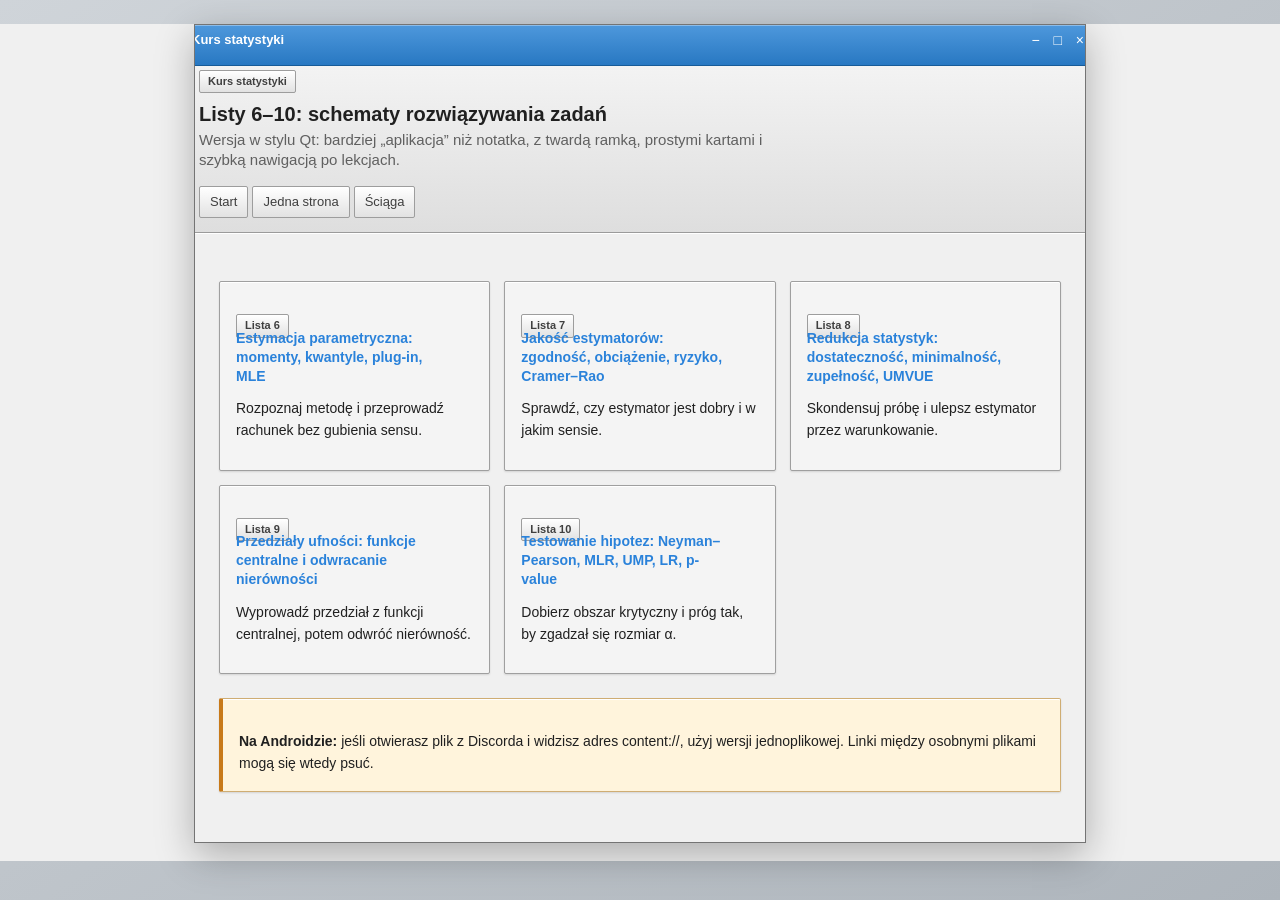
==== index.html @ f98495b5 "docs: rebuild lesson layout from scratch" ====
<!doctype html>
<html lang="pl">
<head>
  <meta charset="utf-8">
  <meta name="viewport" content="width=device-width, initial-scale=1">
  <title>Kurs statystyki — listy 6–10</title>
  <link rel="stylesheet" href="style.css">
</head>
<body>
<main>
  <div class="shell">
    <div class="hero">
      <p class="eyebrow">Kurs statystyki</p>
      <h1>Listy 6–10: schematy rozwiązywania zadań</h1>
      <p class="lead">Wersja w stylu Qt: bardziej „aplikacja” niż notatka, z twardą ramką, prostymi kartami i szybką nawigacją po lekcjach.</p>
      <nav class="nav">
        <a href="index.html">Start</a>
        <a href="kurs-statystyka-full.html">Jedna strona</a>
        <a href="reference/statystyka-listy-6-10.html">Ściąga</a>
      </nav>
    </div>
    <article>
      <div class="grid">
        <div class="card"><span class="tag">Lista 6</span><h2><a href="lessons/0001-estymacja.html">Estymacja parametryczna: momenty, kwantyle, plug-in, MLE</a></h2><p>Rozpoznaj metodę i przeprowadź rachunek bez gubienia sensu.</p></div>
        <div class="card"><span class="tag">Lista 7</span><h2><a href="lessons/0002-redukcja-statystyk.html">Jakość estymatorów: zgodność, obciążenie, ryzyko, Cramer–Rao</a></h2><p>Sprawdź, czy estymator jest dobry i w jakim sensie.</p></div>
        <div class="card"><span class="tag">Lista 8</span><h2><a href="lessons/0003-rao-blackwell-umvue.html">Redukcja statystyk: dostateczność, minimalność, zupełność, UMVUE</a></h2><p>Skondensuj próbę i ulepsz estymator przez warunkowanie.</p></div>
        <div class="card"><span class="tag">Lista 9</span><h2><a href="lessons/0004-przedzialy-ufnosci.html">Przedziały ufności: funkcje centralne i odwracanie nierówności</a></h2><p>Wyprowadź przedział z funkcji centralnej, potem odwróć nierówność.</p></div>
        <div class="card"><span class="tag">Lista 10</span><h2><a href="lessons/0005-testy-hipotez.html">Testowanie hipotez: Neyman–Pearson, MLR, UMP, LR, p-value</a></h2><p>Dobierz obszar krytyczny i próg tak, by zgadzał się rozmiar α.</p></div>
      </div>
      <div class="pitfall"><b>Na Androidzie:</b> jeśli otwierasz plik z Discorda i widzisz adres <code>content://</code>, użyj wersji jednoplikowej. Linki między osobnymi plikami mogą się wtedy psuć.</div>
    </article>
  </div>
</main>
</body>
</html>
---- style.css ----
:root {
  --primary: #2a82da;
  --primary-active: #1f6fb8;
  --primary-light: #dbeaf7;
  --secondary: #354a5f;
  --accent-orange: #c87918;
  --accent-orange-deep: #744207;
  --accent-orange-light: #fff4dc;
  --accent-teal: #398b8b;
  --accent-teal-light: #e4f1f1;
  --accent-green: #3a8f45;
  --accent-green-light: #e3f1e5;
  --accent-pink: #ff64c8;
  --accent-purple: #d6b6f6;
  --accent-sky: #62aef0;
  --canvas: #f0f0f0;
  --canvas-soft: #d7d9dc;
  --surface: #f4f4f4;
  --ink: #202020;
  --ink-secondary: #3f3f3f;
  --ink-muted: #606060;
  --ink-faint: #8a8a8a;
  --hairline: #a8a8a8;
  --shadow-l0: inset 0 1px 0 #fff, 0 1px 2px rgba(0,0,0,.12);
  --shadow-l1: inset 0 1px 0 #fff, 0 2px 5px rgba(0,0,0,.18);
  --radius-xs: 2px;
  --radius-sm: 2px;
  --radius-md: 3px;
  --radius-lg: 3px;
  --radius-xl: 4px;
  --radius-full: 9999px;
  --spacing-xxs: 4px;
  --spacing-xs: 8px;
  --spacing-sm: 12px;
  --spacing-md: 16px;
  --spacing-lg: 24px;
  --spacing-xl: 28px;
  --spacing-xxl: 32px;
}

* { margin: 0; padding: 0; box-sizing: border-box; }

html {
  min-height: 100%;
  background: linear-gradient(145deg, #cfd4d9, #aeb5bc);
}

body {
  font-family: "Noto Sans", "Segoe UI", Arial, sans-serif;
  line-height: 1.55;
  font-size: 14px;
  color: var(--ink);
  background: var(--canvas);
  -webkit-font-smoothing: antialiased;
  font-feature-settings: 'lnum' 1;
}

main {
  max-width: 920px;
  margin: 24px auto;
  padding: 0 14px 18px;
}

.shell {
  background: var(--canvas);
  border: 1px solid #747474;
  box-shadow: 0 12px 36px rgba(0,0,0,.28);
  overflow: hidden;
}

.hero {
  position: relative;
  margin: 0 -14px 16px;
  padding: 45px 18px 14px;
  border-bottom: 1px solid #9b9b9b;
  background: linear-gradient(#f8f8f8, #dedede);
  box-shadow: inset 0 1px #fff, 0 1px 0 #fff;
}

.hero::before {
  content: "Kurs statystyki";
  position: absolute;
  inset: 0 0 auto;
  height: 30px;
  padding: 5px 10px;
  color: #fff;
  font-size: 13px;
  font-weight: 600;
  line-height: 20px;
  text-align: left;
  background: linear-gradient(#4e98dc, #2878c2);
  border-bottom: 1px solid #175b98;
  box-shadow: inset 0 1px rgba(255,255,255,.35);
}

.hero::after {
  content: "−  □  ×";
  position: absolute;
  top: 5px;
  right: 10px;
  color: #fff;
  font-size: 14px;
  line-height: 20px;
  letter-spacing: 5px;
}

article { padding: 26px 24px 34px; }

h1, h2, h3 {
  font-family: "Noto Sans", "Segoe UI", Arial, sans-serif;
  line-height: 1.3;
  letter-spacing: 0;
}

h1 {
  font-size: 20px;
  font-weight: 600;
  color: var(--ink);
  margin-bottom: 3px;
}

h2 {
  font-size: 18px;
  font-weight: 600;
  line-height: 1.25;
  letter-spacing: 0;
  margin: 22px 0 10px;
  color: var(--ink);
}

h2::before { content: none; }

.card h2 {
  font-size: 14px;
  margin: 0 0 10px;
}

h3 {
  font-size: 13px;
  font-weight: 600;
  color: var(--ink);
  margin-bottom: 6px;
}

p {
  margin: 0 0 12px;
}

.eyebrow,
.tag,
.lesson-num {
  display: inline-block;
  background: linear-gradient(#fff, #e2e2e2);
  color: var(--ink-secondary);
  font-size: 11px;
  font-weight: 600;
  line-height: 1.4;
  padding: 3px 8px;
  border-radius: 2px;
  margin-bottom: 8px;
  border: 1px solid #9d9d9d;
  box-shadow: inset 0 1px #fff;
  letter-spacing: 0;
  text-transform: none;
}

.lead {
  color: var(--ink-muted);
  font-size: 15px;
  line-height: 1.33;
  max-width: 72ch;
}

.muted { color: var(--ink-muted); }

a { color: var(--primary); text-decoration: none; }
a:hover { text-decoration: underline; }

.nav { display: flex; flex-wrap: wrap; gap: var(--spacing-xxs); margin-top: var(--spacing-md); }
.nav a {
  display: inline-block;
  padding: 5px 10px;
  border: 1px solid #9d9d9d;
  border-radius: 2px;
  background: linear-gradient(#fff, #e2e2e2);
  box-shadow: inset 0 1px #fff;
  color: var(--ink-secondary);
  font-size: 13px;
}
.nav a:hover { background: linear-gradient(#fff, #d9d9d9); }

.progress-bar {
  display: flex;
  gap: var(--spacing-xxs);
  justify-content: center;
  margin-top: var(--spacing-md);
}

.progress-bar a {
  display: block;
  width: 40px;
  height: 7px;
  border-radius: 1px;
  background: #c5c5c5;
  border: 1px solid #989898;
  transition: background 0.15s;
  text-decoration: none;
}

.progress-bar a:hover { background: var(--ink-faint); }
.progress-bar a.active { background: var(--primary); }
.progress-bar a.done { background: var(--accent-green); }

.grid { display: grid; grid-template-columns: repeat(auto-fit,minmax(245px,1fr)); gap: 14px; margin-top: 6px; }

.card,
.box,
.example,
.scheme,
.pitfall,
.exercise,
.source {
  background: var(--surface);
  border-radius: 2px;
  box-shadow: var(--shadow-l0);
  padding: 32px 16px 16px;
  margin: 24px 0 16px;
  border: 1px solid #9f9f9f;
  transition: box-shadow 0.2s;
}

.card { margin: 0; }
.card:hover { box-shadow: var(--shadow-l1); }

.card h2 {
  width: fit-content;
  max-width: calc(100% - 16px);
  font-size: 14px;
  font-weight: 600;
  line-height: 1.35;
  letter-spacing: 0;
  margin: -18px 0 12px -7px;
  padding: 1px 7px;
  color: var(--ink);
  background: var(--surface);
}

.scheme {
  background: var(--primary-light);
  border: 1px solid #8baeca;
  border-left: 4px solid var(--primary);
  border-radius: 2px;
}

.example {
  background: var(--accent-teal-light);
  border: 1px solid #8cb3b3;
  border-left: 4px solid var(--accent-teal);
  border-radius: 2px;
}

.pitfall {
  background: var(--accent-orange-light);
  border: 1px solid #cfad73;
  border-left: 4px solid var(--accent-orange);
  border-radius: 2px;
}

.exercise {
  background: #fff;
  border: 1px solid #9f9f9f;
  border-left: 4px solid var(--accent-green);
  border-radius: 2px;
}

.source {
  background: #f9f9f9;
  border: 1px solid #b4b4b4;
  border-radius: 2px;
}

.small { font-size: 13px; color: var(--ink-secondary); }

.formula {
  display: block;
  white-space: pre-wrap;
  overflow-x: auto;
  background: #fbfbfb;
  border: 1px solid #cfcfcf;
  border-radius: 2px;
  padding: 10px 12px;
  margin: 10px 0;
  font-family: "Noto Sans Mono", Consolas, Monaco, Menlo, monospace;
  font-size: 13px;
  line-height: 1.45;
}

.step {
  display: flex;
  gap: var(--spacing-sm);
  margin: var(--spacing-xs) 0;
  align-items: baseline;
}

.step-num {
  background: linear-gradient(#55a2e8, #267bc7);
  color: var(--surface);
  min-width: 1.5rem;
  height: 1.5rem;
  display: flex;
  align-items: center;
  justify-content: center;
  border-radius: 2px;
  font-weight: 600;
  box-shadow: inset 0 1px 0 rgba(255,255,255,.35);
  flex: 0 0 auto;
}

ol, ul { margin: .5rem 0 .8rem 1.25rem; padding: 0; }
li { margin: .2rem 0 .45rem; }
pre { margin: 0; }
code, kbd { font-family: inherit; }

blockquote {
  margin: 14px 0;
  padding: 12px 14px;
  background: #f7fbff;
  border-left: 4px solid var(--primary);
  border-radius: 0 2px 2px 0;
}

hr { border: none; border-top: 1px solid #d2dae7; margin: 22px 0; }

@media (max-width: 640px) {
  main { padding: 0 10px 12px; }
  .hero { margin: 0 -10px 12px; padding-top: 42px; }
  .card, .box, .example, .scheme, .pitfall, .exercise, .source { padding: 18px 12px 12px; }
}
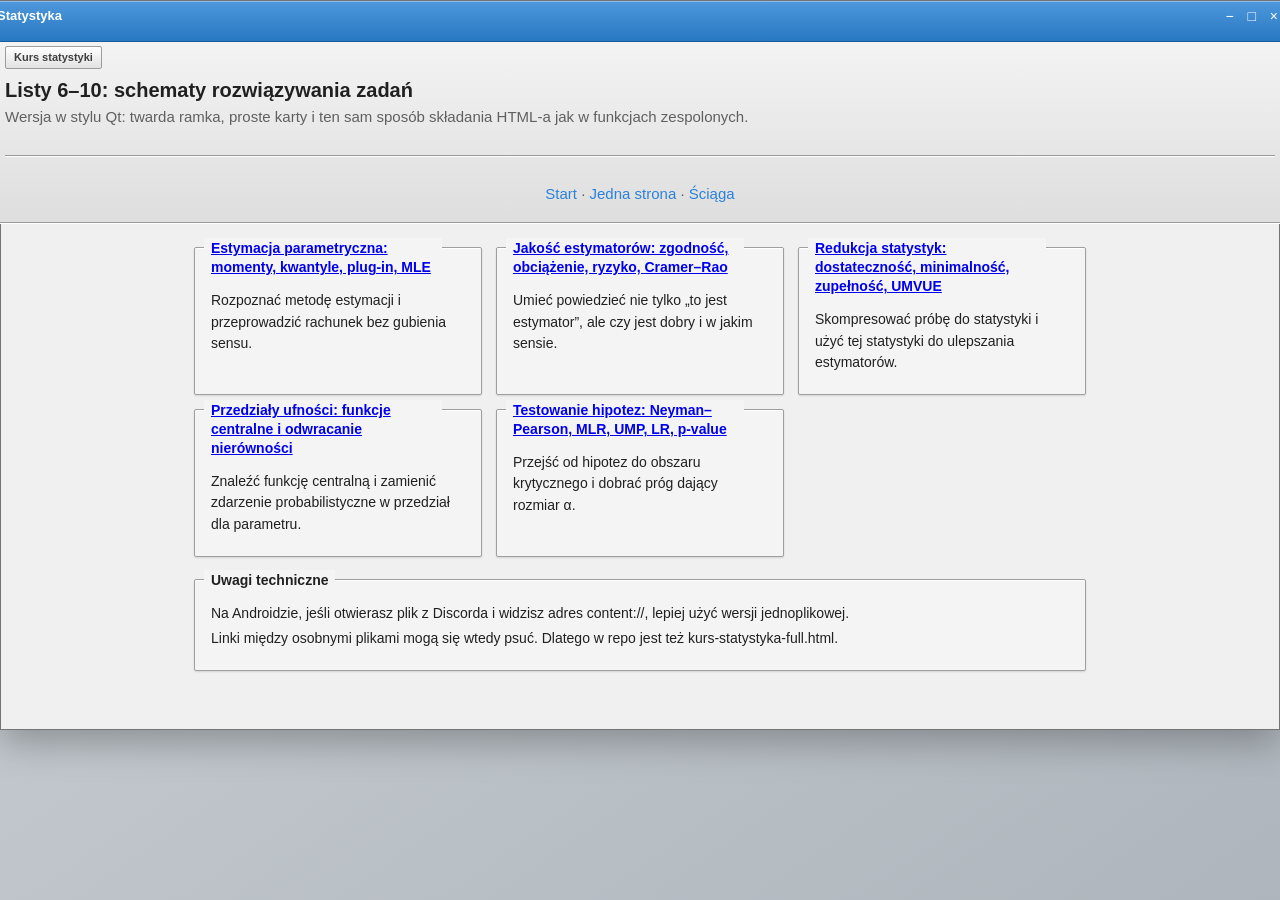
==== commit 1887ab3c: "Rebuild statystyka in Qt style with KaTeX" ====
--- a/index.html
+++ b/index.html
@@ -1,35 +1,27 @@
-<!doctype html>
+<!DOCTYPE html>
 <html lang="pl">
 <head>
-  <meta charset="utf-8">
-  <meta name="viewport" content="width=device-width, initial-scale=1">
-  <title>Kurs statystyki — listy 6–10</title>
-  <link rel="stylesheet" href="style.css">
+<meta charset="UTF-8">
+<meta name="viewport" content="width=device-width, initial-scale=1.0">
+<title>Kurs statystyki — listy 6–10</title>
+<link rel="stylesheet" href="style.css">
 </head>
 <body>
+<header>
+<span class="lesson-num">Kurs statystyki</span>
+<h1>Listy 6–10: schematy rozwiązywania zadań</h1>
+<p>Wersja w stylu Qt: twarda ramka, proste karty i ten sam sposób składania HTML-a jak w funkcjach zespolonych.</p>
+<nav class="nav">
+<p><a href="index.html">Start</a> · <a href="kurs-statystyka-full.html">Jedna strona</a> · <a href="reference/statystyka-listy-6-10.html">Ściąga</a></p>
+</nav>
+</header>
 <main>
-  <div class="shell">
-    <div class="hero">
-      <p class="eyebrow">Kurs statystyki</p>
-      <h1>Listy 6–10: schematy rozwiązywania zadań</h1>
-      <p class="lead">Wersja w stylu Qt: bardziej „aplikacja” niż notatka, z twardą ramką, prostymi kartami i szybką nawigacją po lekcjach.</p>
-      <nav class="nav">
-        <a href="index.html">Start</a>
-        <a href="kurs-statystyka-full.html">Jedna strona</a>
-        <a href="reference/statystyka-listy-6-10.html">Ściąga</a>
-      </nav>
-    </div>
-    <article>
-      <div class="grid">
-        <div class="card"><span class="tag">Lista 6</span><h2><a href="lessons/0001-estymacja.html">Estymacja parametryczna: momenty, kwantyle, plug-in, MLE</a></h2><p>Rozpoznaj metodę i przeprowadź rachunek bez gubienia sensu.</p></div>
-        <div class="card"><span class="tag">Lista 7</span><h2><a href="lessons/0002-redukcja-statystyk.html">Jakość estymatorów: zgodność, obciążenie, ryzyko, Cramer–Rao</a></h2><p>Sprawdź, czy estymator jest dobry i w jakim sensie.</p></div>
-        <div class="card"><span class="tag">Lista 8</span><h2><a href="lessons/0003-rao-blackwell-umvue.html">Redukcja statystyk: dostateczność, minimalność, zupełność, UMVUE</a></h2><p>Skondensuj próbę i ulepsz estymator przez warunkowanie.</p></div>
-        <div class="card"><span class="tag">Lista 9</span><h2><a href="lessons/0004-przedzialy-ufnosci.html">Przedziały ufności: funkcje centralne i odwracanie nierówności</a></h2><p>Wyprowadź przedział z funkcji centralnej, potem odwróć nierówność.</p></div>
-        <div class="card"><span class="tag">Lista 10</span><h2><a href="lessons/0005-testy-hipotez.html">Testowanie hipotez: Neyman–Pearson, MLR, UMP, LR, p-value</a></h2><p>Dobierz obszar krytyczny i próg tak, by zgadzał się rozmiar α.</p></div>
-      </div>
-      <div class="pitfall"><b>Na Androidzie:</b> jeśli otwierasz plik z Discorda i widzisz adres <code>content://</code>, użyj wersji jednoplikowej. Linki między osobnymi plikami mogą się wtedy psuć.</div>
-    </article>
-  </div>
+<div class="grid"><section class="card"><h2><a href="lessons/0001-estymacja.html">Estymacja parametryczna: momenty, kwantyle, plug-in, MLE</a></h2><p>Rozpoznać metodę estymacji i przeprowadzić rachunek bez gubienia sensu.</p></section><section class="card"><h2><a href="lessons/0002-redukcja-statystyk.html">Jakość estymatorów: zgodność, obciążenie, ryzyko, Cramer–Rao</a></h2><p>Umieć powiedzieć nie tylko „to jest estymator”, ale czy jest dobry i w jakim sensie.</p></section><section class="card"><h2><a href="lessons/0003-rao-blackwell-umvue.html">Redukcja statystyk: dostateczność, minimalność, zupełność, UMVUE</a></h2><p>Skompresować próbę do statystyki i użyć tej statystyki do ulepszania estymatorów.</p></section><section class="card"><h2><a href="lessons/0004-przedzialy-ufnosci.html">Przedziały ufności: funkcje centralne i odwracanie nierówności</a></h2><p>Znaleźć funkcję centralną i zamienić zdarzenie probabilistyczne w przedział dla parametru.</p></section><section class="card"><h2><a href="lessons/0005-testy-hipotez.html">Testowanie hipotez: Neyman–Pearson, MLR, UMP, LR, p-value</a></h2><p>Przejść od hipotez do obszaru krytycznego i dobrać próg dający rozmiar α.</p></section></div>
+<div class="card">
+<h2>Uwagi techniczne</h2>
+<p>Na Androidzie, jeśli otwierasz plik z Discorda i widzisz adres <code>content://</code>, lepiej użyć wersji jednoplikowej.</p>
+<p>Linki między osobnymi plikami mogą się wtedy psuć. Dlatego w repo jest też <code>kurs-statystyka-full.html</code>.</p>
+</div>
 </main>
 </body>
 </html>
--- a/style.css
+++ b/style.css
@@ -1,4 +1,3 @@
-
 :root {
   --primary: #2a82da;
   --primary-active: #1f6fb8;
@@ -52,6 +51,8 @@
   font-size: 14px;
   color: var(--ink);
   background: var(--canvas);
+  border: 1px solid #747474;
+  box-shadow: 0 12px 36px rgba(0,0,0,.28);
   -webkit-font-smoothing: antialiased;
   font-feature-settings: 'lnum' 1;
 }
@@ -62,14 +63,7 @@
   padding: 0 14px 18px;
 }
 
-.shell {
-  background: var(--canvas);
-  border: 1px solid #747474;
-  box-shadow: 0 12px 36px rgba(0,0,0,.28);
-  overflow: hidden;
-}
-
-.hero {
+header {
   position: relative;
   margin: 0 -14px 16px;
   padding: 45px 18px 14px;
@@ -78,8 +72,8 @@
   box-shadow: inset 0 1px #fff, 0 1px 0 #fff;
 }
 
-.hero::before {
-  content: "Kurs statystyki";
+header::before {
+  content: "Statystyka";
   position: absolute;
   inset: 0 0 auto;
   height: 30px;
@@ -94,7 +88,7 @@
   box-shadow: inset 0 1px rgba(255,255,255,.35);
 }
 
-.hero::after {
+header::after {
   content: "−  □  ×";
   position: absolute;
   top: 5px;
@@ -105,50 +99,21 @@
   letter-spacing: 5px;
 }
 
-article { padding: 26px 24px 34px; }
-
-h1, h2, h3 {
-  font-family: "Noto Sans", "Segoe UI", Arial, sans-serif;
+header h1 {
+  font-size: 20px;
+  font-weight: 600;
   line-height: 1.3;
   letter-spacing: 0;
-}
-
-h1 {
-  font-size: 20px;
-  font-weight: 600;
   color: var(--ink);
   margin-bottom: 3px;
 }
 
-h2 {
-  font-size: 18px;
-  font-weight: 600;
-  line-height: 1.25;
-  letter-spacing: 0;
-  margin: 22px 0 10px;
-  color: var(--ink);
-}
-
-h2::before { content: none; }
-
-.card h2 {
-  font-size: 14px;
-  margin: 0 0 10px;
-}
-
-h3 {
-  font-size: 13px;
-  font-weight: 600;
-  color: var(--ink);
-  margin-bottom: 6px;
-}
-
-p {
-  margin: 0 0 12px;
-}
-
-.eyebrow,
-.tag,
+header p {
+  color: var(--ink-muted);
+  font-size: 15px;
+  line-height: 1.33;
+}
+
 .lesson-num {
   display: inline-block;
   background: linear-gradient(#fff, #e2e2e2);
@@ -161,34 +126,7 @@
   margin-bottom: 8px;
   border: 1px solid #9d9d9d;
   box-shadow: inset 0 1px #fff;
-  letter-spacing: 0;
-  text-transform: none;
-}
-
-.lead {
-  color: var(--ink-muted);
-  font-size: 15px;
-  line-height: 1.33;
-  max-width: 72ch;
-}
-
-.muted { color: var(--ink-muted); }
-
-a { color: var(--primary); text-decoration: none; }
-a:hover { text-decoration: underline; }
-
-.nav { display: flex; flex-wrap: wrap; gap: var(--spacing-xxs); margin-top: var(--spacing-md); }
-.nav a {
-  display: inline-block;
-  padding: 5px 10px;
-  border: 1px solid #9d9d9d;
-  border-radius: 2px;
-  background: linear-gradient(#fff, #e2e2e2);
-  box-shadow: inset 0 1px #fff;
-  color: var(--ink-secondary);
-  font-size: 13px;
-}
-.nav a:hover { background: linear-gradient(#fff, #d9d9d9); }
+}
 
 .progress-bar {
   display: flex;
@@ -212,25 +150,16 @@
 .progress-bar a.active { background: var(--primary); }
 .progress-bar a.done { background: var(--accent-green); }
 
-.grid { display: grid; grid-template-columns: repeat(auto-fit,minmax(245px,1fr)); gap: 14px; margin-top: 6px; }
-
-.card,
-.box,
-.example,
-.scheme,
-.pitfall,
-.exercise,
-.source {
+.card {
   background: var(--surface);
   border-radius: 2px;
   box-shadow: var(--shadow-l0);
-  padding: 32px 16px 16px;
-  margin: 24px 0 16px;
+  padding: 22px 16px 16px;
+  margin: 22px 0 16px;
   border: 1px solid #9f9f9f;
   transition: box-shadow 0.2s;
 }
 
-.card { margin: 0; }
 .card:hover { box-shadow: var(--shadow-l1); }
 
 .card h2 {
@@ -240,60 +169,41 @@
   font-weight: 600;
   line-height: 1.35;
   letter-spacing: 0;
-  margin: -18px 0 12px -7px;
+  margin: -32px 0 12px -7px;
   padding: 1px 7px;
   color: var(--ink);
   background: var(--surface);
 }
 
-.scheme {
+.card h2::before { content: none; }
+
+.block {
   background: var(--primary-light);
   border: 1px solid #8baeca;
   border-left: 4px solid var(--primary);
-  border-radius: 2px;
-}
+  padding: var(--spacing-md) var(--spacing-md);
+  margin: var(--spacing-md) 0;
+  border-radius: 2px;
+}
+
+.warning {
+  background: var(--accent-orange-light);
+  border: 1px solid #cfad73;
+  border-left: 4px solid var(--accent-orange);
+  padding: var(--spacing-md) var(--spacing-md);
+  margin: var(--spacing-md) 0;
+  border-radius: 2px;
+}
+
+.warning strong { color: var(--accent-orange-deep); }
 
 .example {
   background: var(--accent-teal-light);
   border: 1px solid #8cb3b3;
   border-left: 4px solid var(--accent-teal);
-  border-radius: 2px;
-}
-
-.pitfall {
-  background: var(--accent-orange-light);
-  border: 1px solid #cfad73;
-  border-left: 4px solid var(--accent-orange);
-  border-radius: 2px;
-}
-
-.exercise {
-  background: #fff;
-  border: 1px solid #9f9f9f;
-  border-left: 4px solid var(--accent-green);
-  border-radius: 2px;
-}
-
-.source {
-  background: #f9f9f9;
-  border: 1px solid #b4b4b4;
-  border-radius: 2px;
-}
-
-.small { font-size: 13px; color: var(--ink-secondary); }
-
-.formula {
-  display: block;
-  white-space: pre-wrap;
-  overflow-x: auto;
-  background: #fbfbfb;
-  border: 1px solid #cfcfcf;
-  border-radius: 2px;
-  padding: 10px 12px;
-  margin: 10px 0;
-  font-family: "Noto Sans Mono", Consolas, Monaco, Menlo, monospace;
-  font-size: 13px;
-  line-height: 1.45;
+  padding: var(--spacing-md) var(--spacing-md);
+  margin: var(--spacing-md) 0;
+  border-radius: 2px;
 }
 
 .step {
@@ -312,14 +222,66 @@
   align-items: center;
   justify-content: center;
   border-radius: 2px;
-  font-weight: 600;
-  box-shadow: inset 0 1px 0 rgba(255,255,255,.35);
-  flex: 0 0 auto;
-}
-
-ol, ul { margin: .5rem 0 .8rem 1.25rem; padding: 0; }
-li { margin: .2rem 0 .45rem; }
-pre { margin: 0; }
+  border: 1px solid #1d68aa;
+  box-shadow: inset 0 1px rgba(255,255,255,.3);
+  font-size: 12px;
+  font-weight: 600;
+  flex-shrink: 0;
+  margin-top: 0.1rem;
+}
+
+.quiz { margin-top: var(--spacing-md); }
+
+.quiz-question {
+  font-size: 15px;
+  font-weight: 600;
+  line-height: 1.33;
+  margin-bottom: var(--spacing-xs);
+}
+
+.quiz-options button {
+  display: block;
+  width: 100%;
+  text-align: left;
+  padding: 7px var(--spacing-md);
+  margin: var(--spacing-xxs) 0;
+  border: 1px solid #999;
+  border-radius: 2px;
+  background: linear-gradient(#fff, #e6e6e6);
+  cursor: pointer;
+  transition: all 0.15s;
+  font-family: inherit;
+  font-size: 15px;
+  line-height: 1.33;
+  color: var(--ink);
+}
+
+.quiz-options button:hover:not(:disabled) {
+  background: linear-gradient(#f4faff, #d7eafb);
+  border-color: var(--primary);
+  box-shadow: 0 0 0 1px rgba(42,130,218,.2);
+}
+
+.quiz-options button:disabled { cursor: default; opacity: 0.85; }
+.quiz-options button.correct { background: linear-gradient(#e4f1e5, #d3e7d7); border-color: var(--accent-green); }
+.quiz-options button.wrong { background: linear-gradient(#fdecec, #f7d8d8); border-color: #d17a7a; }
+
+.feedback {
+  margin-top: var(--spacing-xs);
+  min-height: 1.2rem;
+  font-size: 14px;
+  line-height: 1.33;
+}
+
+.feedback.correct { color: var(--accent-green); }
+.feedback.wrong { color: #b42318; }
+
+p { margin: var(--spacing-xxs) 0; }
+ol, ul {
+  margin: var(--spacing-xs) 0;
+  padding-left: var(--spacing-lg);
+}
+li { margin: var(--spacing-xxs) 0; }
 code, kbd { font-family: inherit; }
 
 blockquote {
@@ -332,8 +294,71 @@
 
 hr { border: none; border-top: 1px solid #d2dae7; margin: 22px 0; }
 
-@media (max-width: 640px) {
-  main { padding: 0 10px 12px; }
-  .hero { margin: 0 -10px 12px; padding-top: 42px; }
-  .card, .box, .example, .scheme, .pitfall, .exercise, .source { padding: 18px 12px 12px; }
-}
+.nav {
+  text-align: center;
+  margin-top: var(--spacing-xl);
+  padding-top: var(--spacing-lg);
+  border-top: 1px solid #999;
+  box-shadow: inset 0 1px #fff;
+  font-size: 15px;
+  line-height: 1.33;
+}
+
+.nav a {
+  color: var(--primary);
+  text-decoration: none;
+  font-weight: 500;
+  transition: color 0.15s;
+}
+
+.nav a:hover {
+  color: var(--primary-active);
+  text-decoration: underline;
+}
+
+.nav p { margin: var(--spacing-xxs) 0; }
+
+.nav .open-cmd {
+  font-size: 14px;
+  color: var(--ink-faint);
+  line-height: 1.43;
+  margin-top: var(--spacing-md);
+}
+
+.nav .open-cmd code {
+  background: var(--canvas-soft);
+  padding: 2px var(--spacing-xxs);
+  border-radius: var(--radius-xs);
+  font-size: 13px;
+  border: 1px solid var(--hairline);
+}
+
+.katex-display { margin: var(--spacing-md) 0 !important; }
+
+.grid {
+  display: grid;
+  grid-template-columns: repeat(auto-fit, minmax(245px, 1fr));
+  gap: 14px;
+  margin-top: 6px;
+}
+
+.grid .card {
+  margin: 0;
+}
+
+@media (max-width: 600px) {
+  body { margin: 0; padding: 0 var(--spacing-sm) var(--spacing-lg); border-width: 0; }
+  header { margin: 0 calc(-1 * var(--spacing-sm)) 16px; }
+  header h1 { font-size: 18px; }
+  .card { padding: var(--spacing-md); }
+  .step { gap: var(--spacing-xs); }
+  .block, .warning, .example { padding: var(--spacing-sm) var(--spacing-md); }
+}
+
+@media print {
+  body { background: #fff; font-size: 11pt; }
+  .card { box-shadow: none; border: 1px solid #ddd; page-break-inside: avoid; }
+  .quiz-options button { pointer-events: none; }
+  .nav { display: none; }
+  header { border-bottom: 1px solid #ccc; }
+}
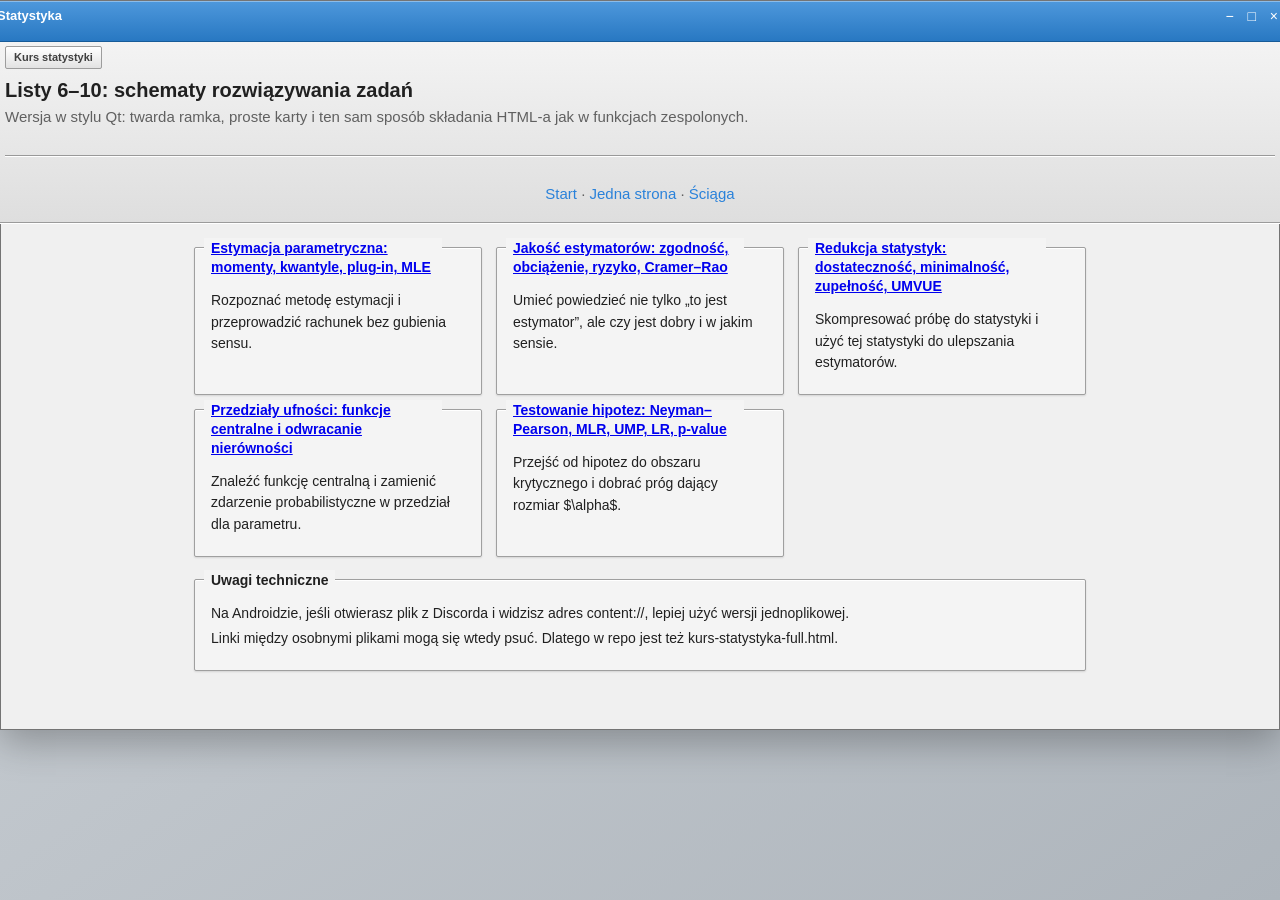
==== commit 8d73a8a2: "Render inline formulas with KaTeX" ====
--- a/index.html
+++ b/index.html
@@ -16,7 +16,7 @@
 </nav>
 </header>
 <main>
-<div class="grid"><section class="card"><h2><a href="lessons/0001-estymacja.html">Estymacja parametryczna: momenty, kwantyle, plug-in, MLE</a></h2><p>Rozpoznać metodę estymacji i przeprowadzić rachunek bez gubienia sensu.</p></section><section class="card"><h2><a href="lessons/0002-redukcja-statystyk.html">Jakość estymatorów: zgodność, obciążenie, ryzyko, Cramer–Rao</a></h2><p>Umieć powiedzieć nie tylko „to jest estymator”, ale czy jest dobry i w jakim sensie.</p></section><section class="card"><h2><a href="lessons/0003-rao-blackwell-umvue.html">Redukcja statystyk: dostateczność, minimalność, zupełność, UMVUE</a></h2><p>Skompresować próbę do statystyki i użyć tej statystyki do ulepszania estymatorów.</p></section><section class="card"><h2><a href="lessons/0004-przedzialy-ufnosci.html">Przedziały ufności: funkcje centralne i odwracanie nierówności</a></h2><p>Znaleźć funkcję centralną i zamienić zdarzenie probabilistyczne w przedział dla parametru.</p></section><section class="card"><h2><a href="lessons/0005-testy-hipotez.html">Testowanie hipotez: Neyman–Pearson, MLR, UMP, LR, p-value</a></h2><p>Przejść od hipotez do obszaru krytycznego i dobrać próg dający rozmiar α.</p></section></div>
+<div class="grid"><section class="card"><h2><a href="lessons/0001-estymacja.html">Estymacja parametryczna: momenty, kwantyle, plug-in, MLE</a></h2><p>Rozpoznać metodę estymacji i przeprowadzić rachunek bez gubienia sensu.</p></section><section class="card"><h2><a href="lessons/0002-redukcja-statystyk.html">Jakość estymatorów: zgodność, obciążenie, ryzyko, Cramer–Rao</a></h2><p>Umieć powiedzieć nie tylko „to jest estymator”, ale czy jest dobry i w jakim sensie.</p></section><section class="card"><h2><a href="lessons/0003-rao-blackwell-umvue.html">Redukcja statystyk: dostateczność, minimalność, zupełność, UMVUE</a></h2><p>Skompresować próbę do statystyki i użyć tej statystyki do ulepszania estymatorów.</p></section><section class="card"><h2><a href="lessons/0004-przedzialy-ufnosci.html">Przedziały ufności: funkcje centralne i odwracanie nierówności</a></h2><p>Znaleźć funkcję centralną i zamienić zdarzenie probabilistyczne w przedział dla parametru.</p></section><section class="card"><h2><a href="lessons/0005-testy-hipotez.html">Testowanie hipotez: Neyman–Pearson, MLR, UMP, LR, p-value</a></h2><p>Przejść od hipotez do obszaru krytycznego i dobrać próg dający rozmiar $\alpha$.</p></section></div>
 <div class="card">
 <h2>Uwagi techniczne</h2>
 <p>Na Androidzie, jeśli otwierasz plik z Discorda i widzisz adres <code>content://</code>, lepiej użyć wersji jednoplikowej.</p>
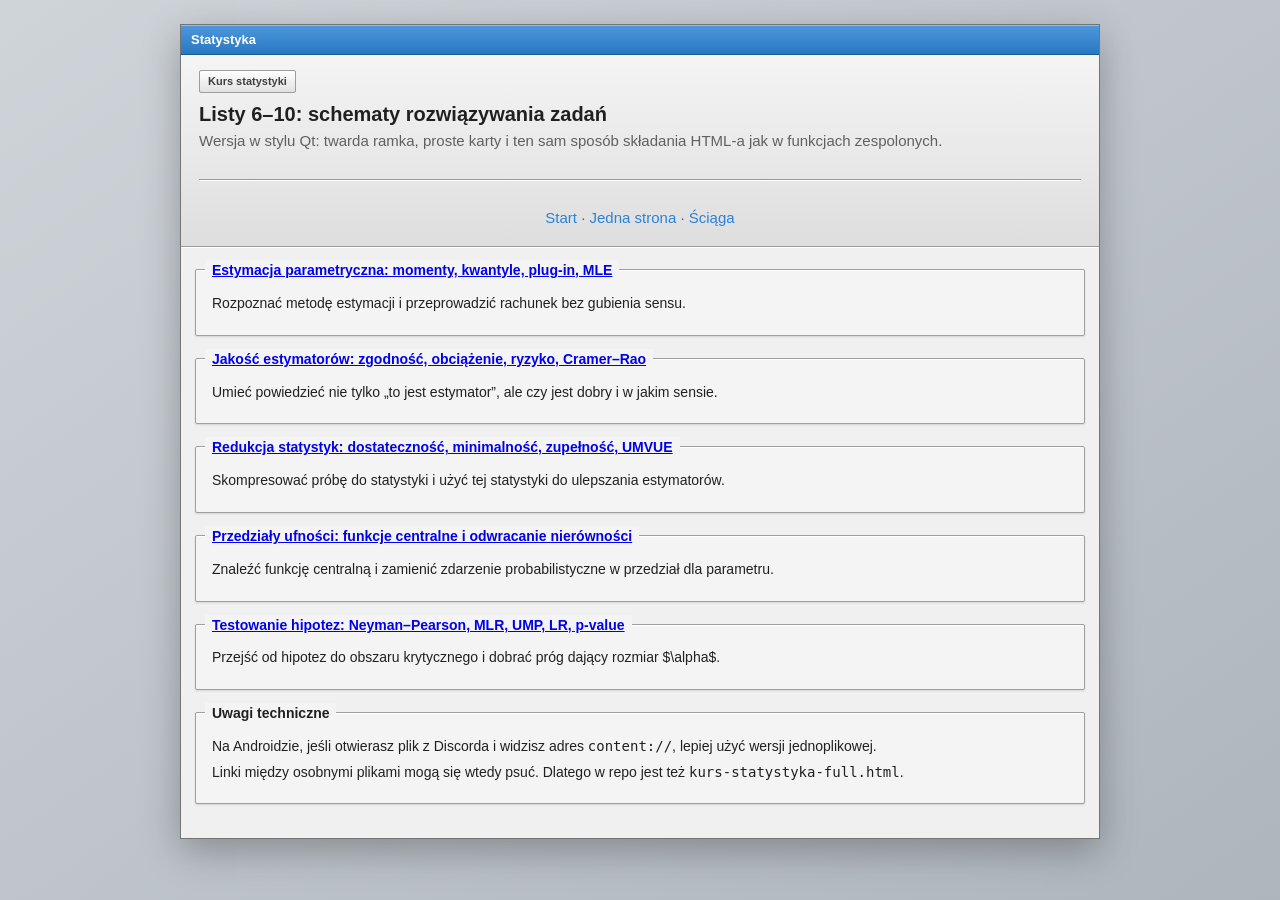
==== commit d0d2fdb0: "Polish headers and fix overflowing formulas" ====
--- a/index.html
+++ b/index.html
@@ -8,6 +8,7 @@
 </head>
 <body>
 <header>
+<a class="app-title" href="index.html">Statystyka</a>
 <span class="lesson-num">Kurs statystyki</span>
 <h1>Listy 6–10: schematy rozwiązywania zadań</h1>
 <p>Wersja w stylu Qt: twarda ramka, proste karty i ten sam sposób składania HTML-a jak w funkcjach zespolonych.</p>
--- a/style.css
+++ b/style.css
@@ -40,13 +40,11 @@
 
 * { margin: 0; padding: 0; box-sizing: border-box; }
 
-html {
-  min-height: 100%;
-  background: linear-gradient(145deg, #cfd4d9, #aeb5bc);
-}
-
 body {
   font-family: "Noto Sans", "Segoe UI", Arial, sans-serif;
+  max-width: 920px;
+  margin: 24px auto;
+  padding: 0 14px 18px;
   line-height: 1.55;
   font-size: 14px;
   color: var(--ink);
@@ -57,12 +55,30 @@
   font-feature-settings: 'lnum' 1;
 }
 
-main {
-  max-width: 920px;
-  margin: 24px auto;
-  padding: 0 14px 18px;
-}
-
+html {
+  min-height: 100%;
+  background: linear-gradient(145deg, #cfd4d9, #aeb5bc);
+}
+
+
+.app-title {
+  position: absolute;
+  top: 0;
+  left: 0;
+  right: 0;
+  height: 30px;
+  padding: 5px 10px;
+  color: #fff;
+  font-size: 13px;
+  font-weight: 600;
+  line-height: 20px;
+  text-align: left;
+  text-decoration: none;
+  background: linear-gradient(#4e98dc, #2878c2);
+  border-bottom: 1px solid #175b98;
+  box-shadow: inset 0 1px rgba(255,255,255,.35);
+}
+.app-title:hover { text-decoration: underline; }
 header {
   position: relative;
   margin: 0 -14px 16px;
@@ -72,32 +88,9 @@
   box-shadow: inset 0 1px #fff, 0 1px 0 #fff;
 }
 
-header::before {
-  content: "Statystyka";
-  position: absolute;
-  inset: 0 0 auto;
-  height: 30px;
-  padding: 5px 10px;
-  color: #fff;
-  font-size: 13px;
-  font-weight: 600;
-  line-height: 20px;
-  text-align: left;
-  background: linear-gradient(#4e98dc, #2878c2);
-  border-bottom: 1px solid #175b98;
-  box-shadow: inset 0 1px rgba(255,255,255,.35);
-}
-
-header::after {
-  content: "−  □  ×";
-  position: absolute;
-  top: 5px;
-  right: 10px;
-  color: #fff;
-  font-size: 14px;
-  line-height: 20px;
-  letter-spacing: 5px;
-}
+header::before { content: none; display: none; }
+
+header::after { content: none; display: none; }
 
 header h1 {
   font-size: 20px;
@@ -262,37 +255,96 @@
   box-shadow: 0 0 0 1px rgba(42,130,218,.2);
 }
 
-.quiz-options button:disabled { cursor: default; opacity: 0.85; }
-.quiz-options button.correct { background: linear-gradient(#e4f1e5, #d3e7d7); border-color: var(--accent-green); }
-.quiz-options button.wrong { background: linear-gradient(#fdecec, #f7d8d8); border-color: #d17a7a; }
+.quiz-options button:active:not(:disabled) {
+  background: #c9dfef;
+  box-shadow: inset 0 1px 3px rgba(0,0,0,.2);
+}
+
+.quiz-options button.correct {
+  background: var(--accent-green-light);
+  border-color: var(--accent-green);
+  color: #0b4d22;
+  font-weight: 600;
+}
+
+.quiz-options button.wrong {
+  background: #fff0f0;
+  border-color: #e55050;
+  color: #7c1616;
+}
 
 .feedback {
   margin-top: var(--spacing-xs);
-  min-height: 1.2rem;
+  padding: var(--spacing-xs) var(--spacing-md);
+  border-radius: var(--radius-md);
+  display: none;
   font-size: 14px;
+  font-weight: 600;
+  line-height: 1.43;
+}
+
+.feedback.show { display: block; }
+
+.feedback.correct-fb {
+  background: var(--accent-green-light);
+  color: #0b4d22;
+}
+
+.feedback.wrong-fb {
+  background: #fff0f0;
+  color: #7c1616;
+}
+
+details.hint {
+  margin: var(--spacing-xs) 0;
+  border: 1px solid var(--hairline);
+  border-radius: 2px;
+  background: #fafafa;
+  overflow: hidden;
+  transition: border-color 0.15s;
+}
+
+details.hint:hover { border-color: var(--ink-faint); }
+details.hint[open] { border-color: var(--primary); }
+
+details.hint summary {
+  cursor: pointer;
+  color: var(--primary);
+  font-weight: 600;
+  font-size: 14px;
+  line-height: 1.43;
+  padding: var(--spacing-sm) var(--spacing-md);
+  user-select: none;
+  list-style: none;
+}
+
+details.hint summary::-webkit-details-marker { display: none; }
+
+details.hint summary::before {
+  content: '\25B6';
+  display: inline-block;
+  margin-right: var(--spacing-xs);
+  font-size: 10px;
+  transition: transform 0.15s;
+}
+
+details.hint[open] summary::before { transform: rotate(90deg); }
+
+details.hint[open] summary {
+  border-bottom: 1px solid var(--hairline);
+  background: var(--primary-light);
+}
+
+details.hint p, details.hint div {
+  padding: var(--spacing-md);
+  font-size: 15px;
   line-height: 1.33;
 }
 
-.feedback.correct { color: var(--accent-green); }
-.feedback.wrong { color: #b42318; }
-
-p { margin: var(--spacing-xxs) 0; }
-ol, ul {
-  margin: var(--spacing-xs) 0;
-  padding-left: var(--spacing-lg);
-}
-li { margin: var(--spacing-xxs) 0; }
-code, kbd { font-family: inherit; }
-
-blockquote {
-  margin: 14px 0;
-  padding: 12px 14px;
-  background: #f7fbff;
-  border-left: 4px solid var(--primary);
-  border-radius: 0 2px 2px 0;
-}
-
-hr { border: none; border-top: 1px solid #d2dae7; margin: 22px 0; }
+svg {
+  max-width: 100%;
+  height: auto;
+}
 
 .nav {
   text-align: center;
@@ -333,18 +385,16 @@
   border: 1px solid var(--hairline);
 }
 
+ol, ul {
+  margin: var(--spacing-xs) 0;
+  padding-left: var(--spacing-lg);
+}
+
+li { margin: var(--spacing-xxs) 0; }
+
+p { margin: var(--spacing-xxs) 0; }
+
 .katex-display { margin: var(--spacing-md) 0 !important; }
-
-.grid {
-  display: grid;
-  grid-template-columns: repeat(auto-fit, minmax(245px, 1fr));
-  gap: 14px;
-  margin-top: 6px;
-}
-
-.grid .card {
-  margin: 0;
-}
 
 @media (max-width: 600px) {
   body { margin: 0; padding: 0 var(--spacing-sm) var(--spacing-lg); border-width: 0; }
@@ -362,3 +412,12 @@
   .nav { display: none; }
   header { border-bottom: 1px solid #ccc; }
 }
+
+.formula, .katex-display {
+  max-width: 100%;
+  overflow-x: auto;
+  overflow-y: hidden;
+}
+.formula .katex-display { margin: 0.35em 0; }
+.katex-display > .katex { max-width: 100%; }
+.open-cmd { display: none !important; }
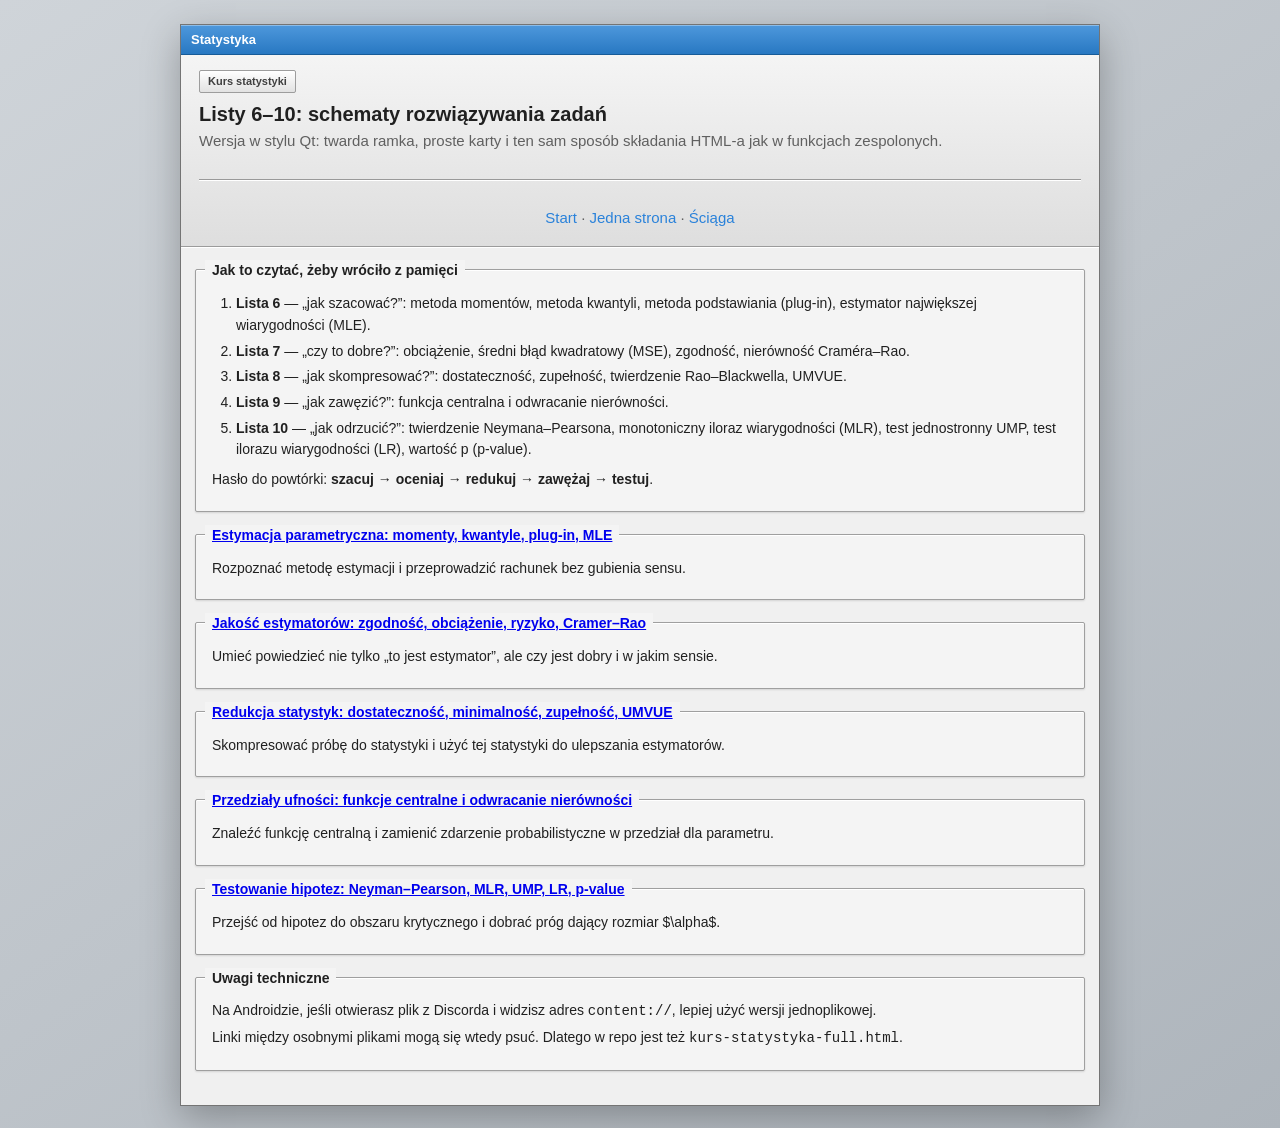
==== commit 3c342a90: "Rozwiń skróty i doprecyzuj wyjaśnienia" ====
--- a/index.html
+++ b/index.html
@@ -17,6 +17,17 @@
 </nav>
 </header>
 <main>
+<div class="card">
+<h2>Jak to czytać, żeby wróciło z pamięci</h2>
+<ol>
+<li><b>Lista 6</b> — „jak szacować?”: metoda momentów, metoda kwantyli, metoda podstawiania (plug-in), estymator największej wiarygodności (MLE).</li>
+<li><b>Lista 7</b> — „czy to dobre?”: obciążenie, średni błąd kwadratowy (MSE), zgodność, nierówność Craméra–Rao.</li>
+<li><b>Lista 8</b> — „jak skompresować?”: dostateczność, zupełność, twierdzenie Rao–Blackwella, UMVUE.</li>
+<li><b>Lista 9</b> — „jak zawęzić?”: funkcja centralna i odwracanie nierówności.</li>
+<li><b>Lista 10</b> — „jak odrzucić?”: twierdzenie Neymana–Pearsona, monotoniczny iloraz wiarygodności (MLR), test jednostronny UMP, test ilorazu wiarygodności (LR), wartość p (p-value).</li>
+</ol>
+<p>Hasło do powtórki: <b>szacuj → oceniaj → redukuj → zawężaj → testuj</b>.</p>
+</div>
 <div class="grid"><section class="card"><h2><a href="lessons/0001-estymacja.html">Estymacja parametryczna: momenty, kwantyle, plug-in, MLE</a></h2><p>Rozpoznać metodę estymacji i przeprowadzić rachunek bez gubienia sensu.</p></section><section class="card"><h2><a href="lessons/0002-redukcja-statystyk.html">Jakość estymatorów: zgodność, obciążenie, ryzyko, Cramer–Rao</a></h2><p>Umieć powiedzieć nie tylko „to jest estymator”, ale czy jest dobry i w jakim sensie.</p></section><section class="card"><h2><a href="lessons/0003-rao-blackwell-umvue.html">Redukcja statystyk: dostateczność, minimalność, zupełność, UMVUE</a></h2><p>Skompresować próbę do statystyki i użyć tej statystyki do ulepszania estymatorów.</p></section><section class="card"><h2><a href="lessons/0004-przedzialy-ufnosci.html">Przedziały ufności: funkcje centralne i odwracanie nierówności</a></h2><p>Znaleźć funkcję centralną i zamienić zdarzenie probabilistyczne w przedział dla parametru.</p></section><section class="card"><h2><a href="lessons/0005-testy-hipotez.html">Testowanie hipotez: Neyman–Pearson, MLR, UMP, LR, p-value</a></h2><p>Przejść od hipotez do obszaru krytycznego i dobrać próg dający rozmiar $\alpha$.</p></section></div>
 <div class="card">
 <h2>Uwagi techniczne</h2>
